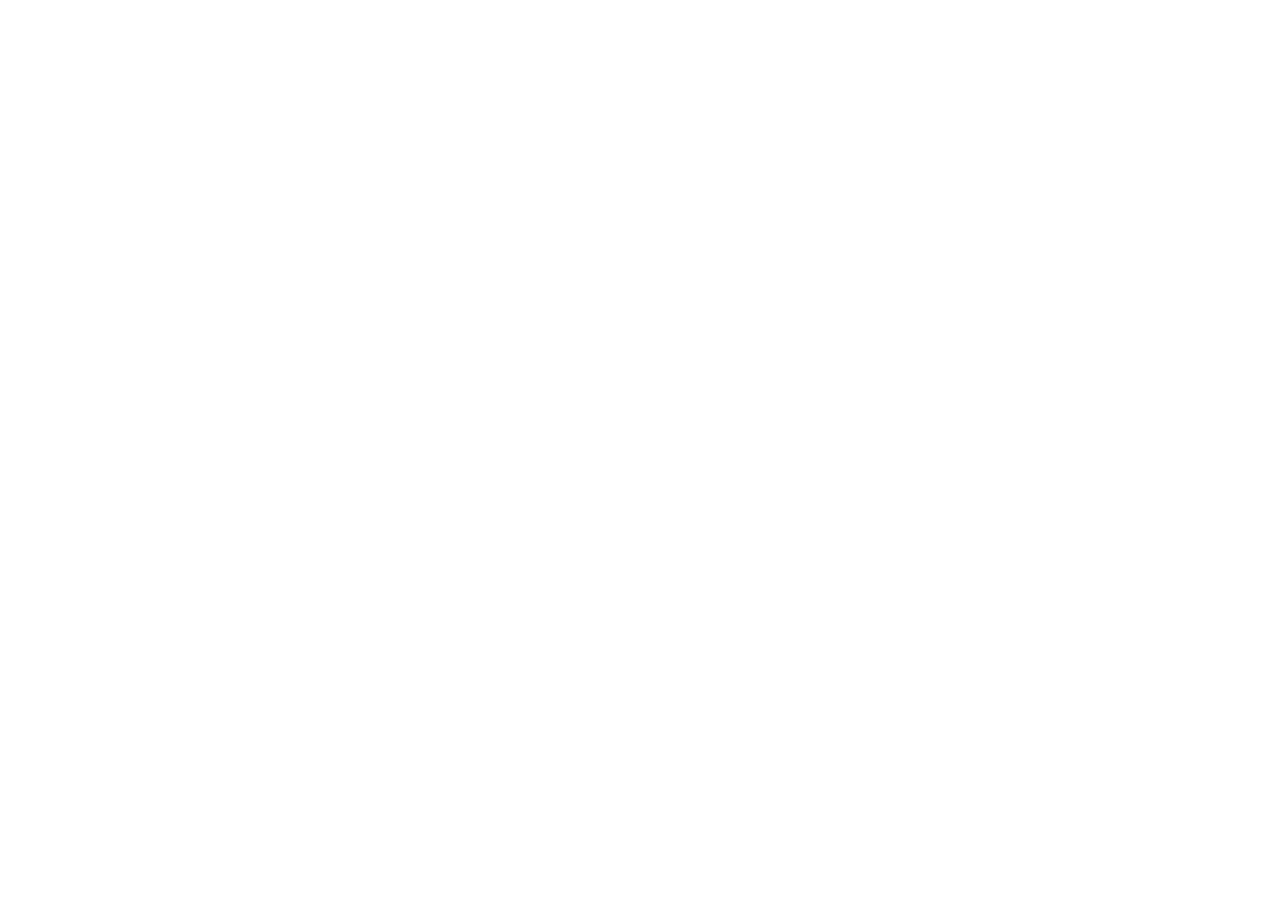
==== coach.html @ ded2ba2e "Create coach.html" ====
<!DOCTYPE html>
<html lang="es">
<head>
  <meta charset="UTF-8">
  <meta name="viewport" content="width=device-width, initial-scale=1.0">
  <title>Perfil del Entrenador</title>
  <link rel="stylesheet" href="css/styles.css">
</head>
<body>

  <div id="coachContainer"></div>

  <script src="js/coaches-data.js"></script>
  <script src="js/coach.js"></script>
</body>
</html>
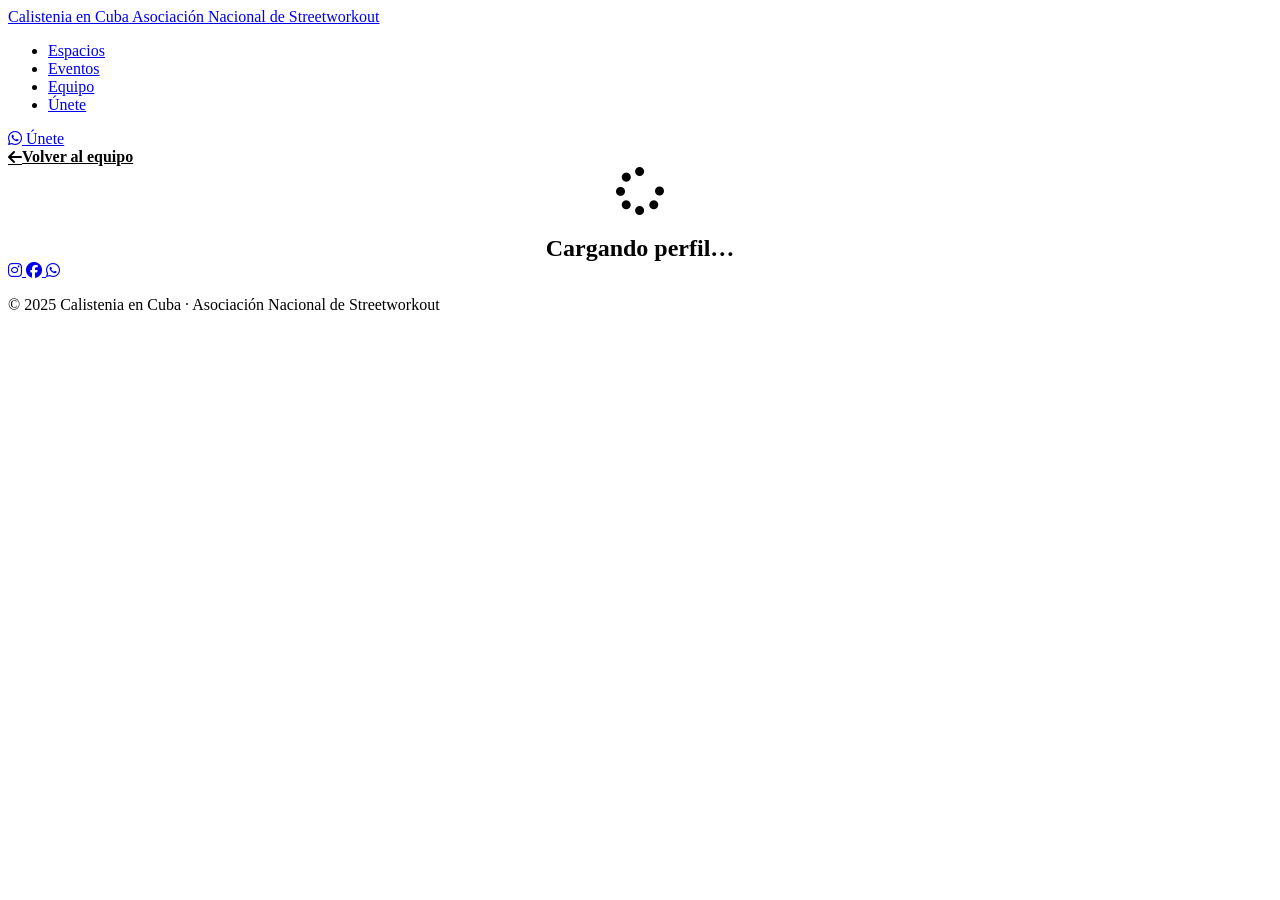
==== commit ab3c4e30: "Update coach.html" ====
--- a/coach.html
+++ b/coach.html
@@ -3,14 +3,280 @@
 <head>
   <meta charset="UTF-8">
   <meta name="viewport" content="width=device-width, initial-scale=1.0">
-  <title>Perfil del Entrenador</title>
-  <link rel="stylesheet" href="css/styles.css">
+
+  <title>Perfil del entrenador · Calistenia en Cuba</title>
+  <meta name="description" content="Perfil de entrenador de la Asociación Nacional de Streetworkout y Calistenia de Cuba.">
+
+  <link rel="icon" type="image/png" href="img/favicon.png">
+
+  <!-- Google Fonts: Inter -->
+  <link rel="preconnect" href="https://fonts.googleapis.com">
+  <link rel="preconnect" href="https://fonts.gstatic.com" crossorigin>
+  <link href="https://fonts.googleapis.com/css2?family=Inter:wght@400;500;600;700;800&display=swap" rel="stylesheet">
+
+  <!-- Font Awesome 6 -->
+  <link rel="stylesheet" href="https://cdnjs.cloudflare.com/ajax/libs/font-awesome/6.5.1/css/all.min.css">
+
+  <!-- Estilos globales (reutilizados de la home) -->
+  <link rel="stylesheet" href="css/style.css">
+
+  <!-- Estilos específicos de esta página -->
+  <style>
+    /* ============ COACH PAGE ============ */
+
+    .coach-main {
+      padding: var(--space-7) 0 var(--space-8);
+      background: var(--color-bg);
+    }
+
+    .coach-volver {
+      display: inline-flex;
+      align-items: center;
+      gap: var(--space-2);
+      font-size: var(--fs-sm);
+      font-weight: 600;
+      color: var(--color-text-muted);
+      margin-bottom: var(--space-5);
+      transition: color var(--t-fast), gap var(--t-fast);
+    }
+    .coach-volver:hover {
+      color: var(--color-primary);
+      gap: var(--space-3);
+    }
+
+    /* Cabecera del perfil */
+    .coach-header {
+      display: flex;
+      flex-direction: column;
+      align-items: center;
+      text-align: center;
+      gap: var(--space-3);
+      padding: var(--space-6) var(--space-5);
+      background: linear-gradient(135deg, var(--color-primary-soft) 0%, var(--color-bg) 100%);
+      border-radius: var(--radius-lg);
+      margin-bottom: var(--space-6);
+    }
+
+    .coach-avatar {
+      display: flex;
+      align-items: center;
+      justify-content: center;
+      width: 110px;
+      height: 110px;
+      border-radius: var(--radius-full);
+      background: linear-gradient(135deg, var(--color-primary) 0%, var(--color-primary-dark) 100%);
+      color: var(--color-white);
+      font-size: 2.75rem;
+      font-weight: 800;
+      letter-spacing: -0.02em;
+      box-shadow: 0 10px 30px rgba(212, 46, 75, 0.30);
+    }
+
+    .coach-nombre {
+      font-size: clamp(1.5rem, 5vw, 2rem);
+      font-weight: 800;
+      letter-spacing: -0.01em;
+    }
+
+    .coach-rol {
+      font-size: var(--fs-base);
+      color: var(--color-primary);
+      font-weight: 600;
+    }
+
+    .coach-ubicacion {
+      display: inline-flex;
+      align-items: center;
+      gap: var(--space-2);
+      font-size: var(--fs-sm);
+      color: var(--color-text-muted);
+    }
+    .coach-ubicacion i { color: var(--color-primary); }
+
+    /* Bloque de bio */
+    .coach-bio {
+      font-size: var(--fs-base);
+      color: var(--color-text);
+      line-height: 1.7;
+      margin-bottom: var(--space-6);
+      text-align: center;
+      max-width: 640px;
+      margin-inline: auto;
+    }
+
+    /* Grid de datos: especialidades + stats + contacto */
+    .coach-grid {
+      display: grid;
+      grid-template-columns: 1fr;
+      gap: var(--space-5);
+      margin-bottom: var(--space-6);
+    }
+
+    .coach-bloque {
+      background: var(--color-bg-soft);
+      border-radius: var(--radius-lg);
+      padding: var(--space-5);
+    }
+
+    .coach-bloque h3 {
+      display: flex;
+      align-items: center;
+      gap: var(--space-2);
+      font-size: var(--fs-lg);
+      font-weight: 700;
+      margin-bottom: var(--space-4);
+    }
+    .coach-bloque h3 i { color: var(--color-primary); }
+
+    /* Especialidades como tags */
+    .coach-especialidades {
+      display: flex;
+      flex-wrap: wrap;
+      gap: var(--space-2);
+    }
+
+    /* Stats en fila */
+    .coach-stats {
+      display: grid;
+      grid-template-columns: repeat(3, 1fr);
+      gap: var(--space-3);
+      text-align: center;
+    }
+
+    .coach-stat {
+      display: flex;
+      flex-direction: column;
+      gap: var(--space-1);
+    }
+
+    .coach-stat strong {
+      font-size: var(--fs-xl);
+      font-weight: 800;
+      color: var(--color-primary);
+    }
+
+    .coach-stat span {
+      font-size: var(--fs-xs);
+      color: var(--color-text-muted);
+      text-transform: uppercase;
+      letter-spacing: 0.04em;
+    }
+
+    /* CTA WhatsApp */
+    .coach-cta {
+      display: flex;
+      justify-content: center;
+      margin-top: var(--space-5);
+    }
+
+    /* Estado de error / cargando */
+    .coach-estado {
+      text-align: center;
+      padding: var(--space-8) var(--space-4);
+    }
+
+    .coach-estado i {
+      font-size: 3rem;
+      color: var(--color-primary);
+      margin-bottom: var(--space-4);
+    }
+
+    .coach-estado h2 {
+      margin-bottom: var(--space-3);
+    }
+
+    .coach-estado p {
+      color: var(--color-text-muted);
+      margin-bottom: var(--space-5);
+    }
+
+    /* Ajustes desktop */
+    @media (min-width: 640px) {
+      .coach-grid {
+        grid-template-columns: 1fr 1fr;
+      }
+      .coach-bloque.coach-bloque-full {
+        grid-column: 1 / -1;
+      }
+    }
+  </style>
 </head>
 <body>
 
-  <div id="coachContainer"></div>
-
-  <script src="js/coaches-data.js"></script>
+  <!-- ===================== HEADER ===================== -->
+  <header class="site-header">
+    <div class="container header-inner">
+
+      <a href="index.html" class="brand" aria-label="Inicio">
+        <span class="brand-title">Calistenia en Cuba</span>
+        <span class="brand-subtitle">Asociación Nacional de Streetworkout</span>
+      </a>
+
+      <nav class="main-nav" aria-label="Navegación principal">
+        <ul>
+          <li><a href="index.html#espacios">Espacios</a></li>
+          <li><a href="index.html#eventos">Eventos</a></li>
+          <li><a href="index.html#equipo">Equipo</a></li>
+          <li><a href="index.html#unete">Únete</a></li>
+        </ul>
+      </nav>
+
+      <a href="https://wa.me/5359638868"
+         class="btn btn-primary header-cta"
+         target="_blank" rel="noopener">
+        <i class="fa-brands fa-whatsapp" aria-hidden="true"></i>
+        Únete
+      </a>
+
+    </div>
+  </header>
+
+  <!-- ===================== MAIN ===================== -->
+  <main class="coach-main">
+    <div class="container">
+
+      <a href="index.html#entrenadores" class="coach-volver">
+        <i class="fa-solid fa-arrow-left" aria-hidden="true"></i>
+        Volver al equipo
+      </a>
+
+      <!-- Aquí se inyecta el contenido del coach vía JS -->
+      <div id="coach-content">
+        <!-- Placeholder mientras carga -->
+        <div class="coach-estado">
+          <i class="fa-solid fa-spinner fa-spin" aria-hidden="true"></i>
+          <h2>Cargando perfil…</h2>
+        </div>
+      </div>
+
+    </div>
+  </main>
+
+  <!-- ===================== FOOTER ===================== -->
+  <footer class="site-footer">
+    <div class="container footer-inner">
+
+      <div class="footer-redes">
+        <a href="#" aria-label="Instagram" target="_blank" rel="noopener">
+          <i class="fa-brands fa-instagram" aria-hidden="true"></i>
+        </a>
+        <a href="#" aria-label="Facebook" target="_blank" rel="noopener">
+          <i class="fa-brands fa-facebook" aria-hidden="true"></i>
+        </a>
+        <a href="https://wa.me/5359638868" aria-label="WhatsApp" target="_blank" rel="noopener">
+          <i class="fa-brands fa-whatsapp" aria-hidden="true"></i>
+        </a>
+      </div>
+
+      <p class="footer-firma">
+        &copy; 2025 Calistenia en Cuba · Asociación Nacional de Streetworkout
+      </p>
+
+    </div>
+  </footer>
+
+  <!-- Lógica + datos del coach -->
   <script src="js/coach.js"></script>
+
 </body>
 </html>
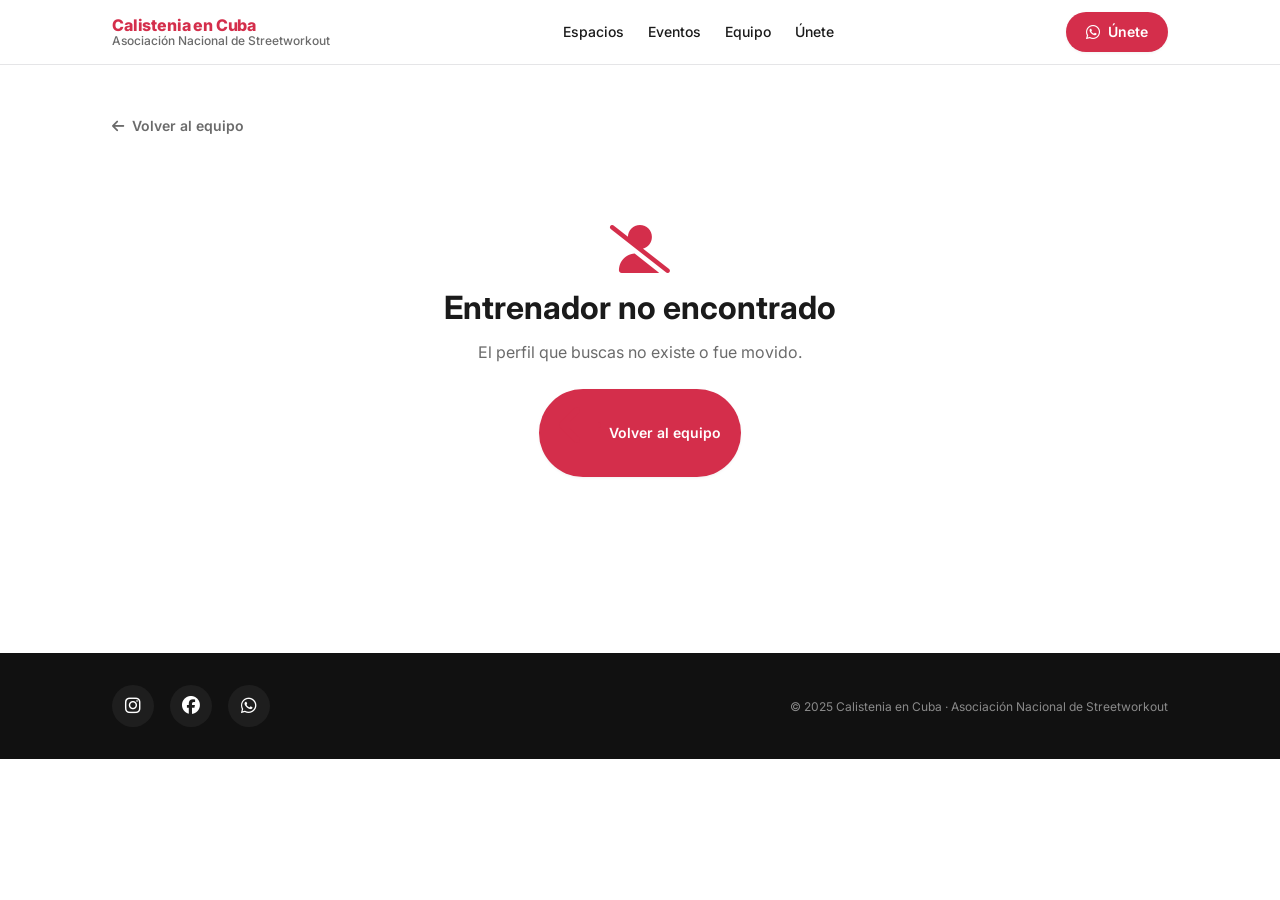
==== commit 2f0e9ff8: "Update coach.html" ====
--- a/coach.html
+++ b/coach.html
@@ -18,7 +18,7 @@
   <link rel="stylesheet" href="https://cdnjs.cloudflare.com/ajax/libs/font-awesome/6.5.1/css/all.min.css">
 
   <!-- Estilos globales (reutilizados de la home) -->
-  <link rel="stylesheet" href="css/style.css">
+  <link rel="stylesheet" href="style.css">
 
   <!-- Estilos específicos de esta página -->
   <style>
--- a/style.css
+++ b/style.css
@@ -0,0 +1,1116 @@
+/* =========================================================
+   CALISTENIA EN CUBA — style.css
+   Fase 2: base (variables, reset, tipografía, header, hero, footer)
+   ========================================================= */
+
+/* ---------- 1. VARIABLES ---------- */
+:root {
+  /* Colores */
+  --color-primary: #d42e4b;
+  --color-primary-dark: #b02240;
+  --color-primary-soft: #fde8ec;
+  --color-text: #1a1a1a;
+  --color-text-muted: #6b6b6b;
+  --color-bg: #ffffff;
+  --color-bg-soft: #f7f7f8;
+  --color-border: #e5e5e7;
+  --color-white: #ffffff;
+
+  /* Tipografía */
+  --font-base: 'Inter', system-ui, -apple-system, Segoe UI, Roboto, sans-serif;
+  --fs-xs: 0.75rem;
+  --fs-sm: 0.875rem;
+  --fs-base: 1rem;
+  --fs-lg: 1.125rem;
+  --fs-xl: 1.5rem;
+  --fs-2xl: 2rem;
+  --fs-3xl: 2.5rem;
+
+  /* Espaciado */
+  --space-1: 0.25rem;
+  --space-2: 0.5rem;
+  --space-3: 0.75rem;
+  --space-4: 1rem;
+  --space-5: 1.5rem;
+  --space-6: 2rem;
+  --space-7: 3rem;
+  --space-8: 4rem;
+
+  /* Layout */
+  --container-max: 1120px;
+  --container-pad: 1.25rem;
+  --radius-sm: 8px;
+  --radius: 14px;
+  --radius-lg: 20px;
+  --radius-full: 999px;
+
+  /* Sombras */
+  --shadow-sm: 0 1px 3px rgba(0, 0, 0, 0.06);
+  --shadow: 0 4px 14px rgba(0, 0, 0, 0.08);
+  --shadow-lg: 0 10px 30px rgba(0, 0, 0, 0.10);
+
+  /* Transiciones */
+  --t-fast: 0.15s ease;
+  --t: 0.25s ease;
+}
+
+/* ---------- 2. RESET ---------- */
+*,
+*::before,
+*::after {
+  box-sizing: border-box;
+  margin: 0;
+  padding: 0;
+}
+
+html {
+  scroll-behavior: smooth;
+  scroll-padding-top: 80px; /* compensa el header fijo */
+  -webkit-text-size-adjust: 100%;
+}
+
+body {
+  font-family: var(--font-base);
+  font-size: var(--fs-base);
+  line-height: 1.6;
+  color: var(--color-text);
+  background: var(--color-bg);
+  -webkit-font-smoothing: antialiased;
+  -moz-osx-font-smoothing: grayscale;
+}
+
+img, picture, svg {
+  display: block;
+  max-width: 100%;
+  height: auto;
+}
+
+a {
+  color: inherit;
+  text-decoration: none;
+}
+
+ul, ol {
+  list-style: none;
+}
+
+button {
+  font: inherit;
+  cursor: pointer;
+  border: none;
+  background: none;
+}
+
+/* ---------- 3. TIPOGRAFÍA ---------- */
+h1, h2, h3, h4 {
+  font-weight: 700;
+  line-height: 1.2;
+  color: var(--color-text);
+}
+
+h1 { font-size: var(--fs-3xl); }
+h2 { font-size: var(--fs-2xl); }
+h3 { font-size: var(--fs-xl); }
+h4 { font-size: var(--fs-lg); }
+
+p { color: var(--color-text); }
+
+/* ---------- 4. CONTENEDOR ---------- */
+.container {
+  width: 100%;
+  max-width: var(--container-max);
+  margin-inline: auto;
+  padding-inline: var(--container-pad);
+}
+
+/* ---------- 5. BOTONES ---------- */
+.btn {
+  display: inline-flex;
+  align-items: center;
+  justify-content: center;
+  gap: var(--space-2);
+  padding: 0.75rem 1.25rem;
+  border-radius: var(--radius-full);
+  font-weight: 600;
+  font-size: var(--fs-sm);
+  line-height: 1;
+  transition: transform var(--t-fast), box-shadow var(--t-fast), background var(--t-fast), color var(--t-fast), border-color var(--t-fast);
+  white-space: nowrap;
+}
+
+.btn i { font-size: 1rem; }
+
+.btn-primary {
+  background: var(--color-primary);
+  color: var(--color-white);
+  box-shadow: var(--shadow-sm);
+}
+.btn-primary:hover {
+  background: var(--color-primary-dark);
+  transform: translateY(-1px);
+  box-shadow: var(--shadow);
+}
+
+.btn-outline {
+  background: transparent;
+  color: var(--color-primary);
+  border: 1.5px solid var(--color-primary);
+}
+.btn-outline:hover {
+  background: var(--color-primary);
+  color: var(--color-white);
+}
+
+.btn-lg {
+  padding: 1rem 1.75rem;
+  font-size: var(--fs-base);
+}
+
+.btn-sm {
+  padding: 0.5rem 1rem;
+  font-size: var(--fs-xs);
+}
+
+/* ---------- 6. HEADER ---------- */
+.site-header {
+  position: sticky;
+  top: 0;
+  z-index: 100;
+  background: rgba(255, 255, 255, 0.95);
+  backdrop-filter: saturate(180%) blur(10px);
+  border-bottom: 1px solid var(--color-border);
+}
+
+.header-inner {
+  display: flex;
+  align-items: center;
+  justify-content: space-between;
+  gap: var(--space-4);
+  padding-block: var(--space-3);
+}
+
+.brand {
+  display: flex;
+  flex-direction: column;
+  line-height: 1.1;
+}
+
+.brand-title {
+  font-weight: 800;
+  font-size: var(--fs-base);
+  color: var(--color-primary);
+  letter-spacing: -0.01em;
+}
+
+.brand-subtitle {
+  font-size: var(--fs-xs);
+  color: var(--color-text-muted);
+  font-weight: 500;
+}
+
+/* Nav: en móvil ocultamos los enlaces y dejamos solo el botón */
+.main-nav {
+  display: none;
+}
+
+.header-cta { flex-shrink: 0; }
+
+/* ---------- 7. HERO ---------- */
+.hero {
+  position: relative;
+  padding: var(--space-8) 0;
+  background: linear-gradient(180deg, var(--color-primary-soft) 0%, var(--color-bg) 100%);
+  overflow: hidden;
+}
+
+.hero-inner {
+  display: flex;
+  flex-direction: column;
+  gap: var(--space-4);
+  text-align: center;
+  align-items: center;
+}
+
+.hero-title {
+  font-size: clamp(2rem, 7vw, 3.5rem);
+  font-weight: 800;
+  letter-spacing: -0.02em;
+  color: var(--color-text);
+}
+
+.hero-subtitle {
+  font-size: var(--fs-lg);
+  color: var(--color-text-muted);
+  max-width: 560px;
+}
+
+.hero-actions {
+  display: flex;
+  flex-wrap: wrap;
+  gap: var(--space-3);
+  justify-content: center;
+  margin-top: var(--space-2);
+}
+
+/* ---------- 8. SECCIONES (base genérica) ---------- */
+.section {
+  padding: var(--space-7) 0;
+}
+
+.section-header {
+  text-align: center;
+  margin-bottom: var(--space-6);
+  display: flex;
+  flex-direction: column;
+  gap: var(--space-2);
+}
+
+.section-title {
+  font-size: clamp(1.5rem, 5vw, 2rem);
+  font-weight: 800;
+  letter-spacing: -0.01em;
+}
+
+.section-subtitle {
+  color: var(--color-text-muted);
+  font-size: var(--fs-base);
+  max-width: 620px;
+  margin-inline: auto;
+}
+
+/* ---------- 9. CARDS (base genérica) ---------- */
+.cards-grid {
+  display: grid;
+  grid-template-columns: 1fr;
+  gap: var(--space-5);
+}
+
+.card {
+  background: var(--color-white);
+  border: 1px solid var(--color-border);
+  border-radius: var(--radius-lg);
+  box-shadow: var(--shadow-sm);
+  overflow: hidden;
+  transition: transform var(--t), box-shadow var(--t), border-color var(--t);
+}
+
+.card:hover {
+  transform: translateY(-3px);
+  box-shadow: var(--shadow-lg);
+  border-color: transparent;
+}
+
+.card-body {
+  padding: var(--space-5);
+  display: flex;
+  flex-direction: column;
+  gap: var(--space-3);
+}
+
+.card-title {
+  font-size: var(--fs-lg);
+  font-weight: 700;
+}
+
+.card-description {
+  color: var(--color-text-muted);
+  font-size: var(--fs-sm);
+}
+
+.card-location,
+.card-schedule,
+.evento-lugar,
+.evento-hora {
+  display: flex;
+  align-items: center;
+  gap: var(--space-2);
+  color: var(--color-text-muted);
+  font-size: var(--fs-sm);
+}
+
+.card-location i,
+.card-schedule i,
+.evento-lugar i,
+.evento-hora i {
+  color: var(--color-primary);
+  font-size: var(--fs-sm);
+  width: 14px;
+  text-align: center;
+}
+
+.card-tags {
+  display: flex;
+  flex-wrap: wrap;
+  gap: var(--space-2);
+}
+
+.tag {
+  background: var(--color-primary-soft);
+  color: var(--color-primary);
+  font-size: var(--fs-xs);
+  font-weight: 600;
+  padding: 0.25rem 0.6rem;
+  border-radius: var(--radius-full);
+}
+
+/* ---------- 10. FOOTER ---------- */
+.site-footer {
+  background: #111111;
+  color: #cfcfcf;
+  padding: var(--space-6) 0;
+  margin-top: var(--space-7);
+}
+
+.footer-inner {
+  display: flex;
+  flex-direction: column;
+  align-items: center;
+  gap: var(--space-4);
+  text-align: center;
+}
+
+.footer-redes {
+  display: flex;
+  gap: var(--space-4);
+}
+
+.footer-redes a {
+  display: inline-flex;
+  align-items: center;
+  justify-content: center;
+  width: 42px;
+  height: 42px;
+  border-radius: var(--radius-full);
+  background: #1e1e1e;
+  color: #ffffff;
+  font-size: var(--fs-lg);
+  transition: background var(--t-fast), transform var(--t-fast);
+}
+
+.footer-redes a:hover {
+  background: var(--color-primary);
+  transform: translateY(-2px);
+}
+
+.footer-firma {
+  font-size: var(--fs-xs);
+  color: #8a8a8a;
+}
+
+/* =========================================================
+   FASE 3 — SECCIÓN ESPACIOS
+   ========================================================= */
+
+.espacios {
+  background: var(--color-bg);
+}
+
+.espacio-card {
+  display: flex;
+  flex-direction: column;
+}
+
+/* Cabecera visual con icono y color de fondo */
+.espacio-media {
+  position: relative;
+  height: 120px;
+  background: linear-gradient(135deg, var(--color-primary) 0%, var(--color-primary-dark) 100%);
+  display: flex;
+  align-items: center;
+  justify-content: center;
+  color: var(--color-white);
+  font-size: 2.75rem;
+  overflow: hidden;
+}
+
+/* Detalle decorativo sutil */
+.espacio-media::after {
+  content: "";
+  position: absolute;
+  inset: 0;
+  background-image: radial-gradient(circle at 20% 20%, rgba(255,255,255,0.15) 0%, transparent 40%),
+                    radial-gradient(circle at 80% 80%, rgba(255,255,255,0.10) 0%, transparent 40%);
+  pointer-events: none;
+}
+
+.espacio-media i {
+  position: relative;
+  z-index: 1;
+  filter: drop-shadow(0 4px 10px rgba(0,0,0,0.25));
+}
+
+/* Badge sobre la cabecera */
+.espacio-badge {
+  position: absolute;
+  top: var(--space-3);
+  right: var(--space-3);
+  z-index: 2;
+  background: rgba(255, 255, 255, 0.95);
+  color: var(--color-primary);
+  font-size: var(--fs-xs);
+  font-weight: 700;
+  padding: 0.2rem 0.6rem;
+  border-radius: var(--radius-full);
+  text-transform: uppercase;
+  letter-spacing: 0.03em;
+}
+
+/* Ajustes finos del cuerpo de la tarjeta */
+.espacio-card .card-title {
+  font-size: var(--fs-lg);
+}
+
+.espacio-card .card-description {
+  min-height: 2.6em; /* alinea visualmente las tarjetas entre sí */
+}
+
+/* Botón de contacto al fondo, ocupa todo el ancho del body */
+.espacio-card .btn {
+  align-self: flex-start;
+  margin-top: var(--space-1);
+}
+
+/* =========================================================
+   FASE 4 — SECCIÓN EVENTOS
+   ========================================================= */
+
+.eventos {
+  background: var(--color-bg-soft);
+}
+
+.evento-card {
+  display: flex;
+  flex-direction: column;
+}
+
+/* Cabecera con fecha destacada + estado */
+.evento-media {
+  position: relative;
+  display: flex;
+  align-items: center;
+  justify-content: space-between;
+  gap: var(--space-3);
+  padding: var(--space-4) var(--space-5);
+  background: linear-gradient(135deg, var(--color-primary) 0%, var(--color-primary-dark) 100%);
+  color: var(--color-white);
+}
+
+/* Bloque de fecha estilo calendario */
+.evento-fecha {
+  display: flex;
+  flex-direction: column;
+  align-items: center;
+  justify-content: center;
+  background: rgba(255, 255, 255, 0.18);
+  border: 1px solid rgba(255, 255, 255, 0.35);
+  border-radius: var(--radius);
+  padding: var(--space-2) var(--space-4);
+  backdrop-filter: blur(4px);
+  line-height: 1;
+}
+
+.evento-dia {
+  font-size: 1.75rem;
+  font-weight: 800;
+  letter-spacing: -0.02em;
+}
+
+.evento-mes {
+  font-size: var(--fs-xs);
+  text-transform: uppercase;
+  letter-spacing: 0.08em;
+  font-weight: 600;
+  opacity: 0.9;
+  margin-top: 2px;
+}
+
+/* Badges de estado */
+.evento-estado {
+  font-size: var(--fs-xs);
+  font-weight: 700;
+  padding: 0.3rem 0.7rem;
+  border-radius: var(--radius-full);
+  text-transform: uppercase;
+  letter-spacing: 0.04em;
+  white-space: nowrap;
+}
+
+.estado-proximo {
+  background: #ffffff;
+  color: var(--color-primary);
+}
+
+.estado-mes {
+  background: #ffe9c2;
+  color: #9a5b00;
+}
+
+.estado-pasado {
+  background: rgba(255, 255, 255, 0.85);
+  color: #555;
+}
+
+/* Tarjeta finalizada: atenuada */
+.evento-pasado {
+  opacity: 0.85;
+}
+
+.evento-pasado .card-title {
+  color: var(--color-text-muted);
+}
+
+/* Ajuste fino del body */
+.evento-card .card-description {
+  min-height: 3.4em;
+}
+
+.evento-card .btn {
+  align-self: flex-start;
+  margin-top: var(--space-1);
+}
+
+/* Ajuste de grid: 3 eventos → 3 columnas en desktop está bien,
+   pero limitamos el ancho para que no se estiren demasiado */
+@media (min-width: 900px) {
+  .eventos-grid {
+    max-width: 1040px;
+    margin-inline: auto;
+  }
+}
+
+/* =========================================================
+   FASE 5 — SECCIÓN EQUIPO
+   ========================================================= */
+
+.equipo {
+  background: var(--color-bg);
+}
+
+/* Bloques (devs / entrenadores) */
+.equipo-bloque {
+  margin-bottom: var(--space-7);
+}
+
+.equipo-bloque:last-child {
+  margin-bottom: 0;
+}
+
+.equipo-subtitulo {
+  display: flex;
+  align-items: center;
+  gap: var(--space-2);
+  font-size: var(--fs-xl);
+  font-weight: 700;
+  margin-bottom: var(--space-5);
+  padding-bottom: var(--space-3);
+  border-bottom: 2px solid var(--color-primary-soft);
+  color: var(--color-text);
+}
+
+.equipo-subtitulo i {
+  color: var(--color-primary);
+  font-size: var(--fs-lg);
+}
+
+/* Tarjetas de persona */
+.persona-card .card-body {
+  align-items: center;
+  text-align: center;
+  gap: var(--space-2);
+  padding: var(--space-6) var(--space-4);
+}
+
+.persona-avatar {
+  display: flex;
+  align-items: center;
+  justify-content: center;
+  width: 72px;
+  height: 72px;
+  border-radius: var(--radius-full);
+  background: linear-gradient(135deg, var(--color-primary) 0%, var(--color-primary-dark) 100%);
+  color: var(--color-white);
+  font-size: 1.75rem;
+  font-weight: 800;
+  letter-spacing: -0.02em;
+  margin-bottom: var(--space-2);
+  box-shadow: 0 6px 18px rgba(212, 46, 75, 0.28);
+}
+
+.persona-nombre {
+  font-size: var(--fs-lg);
+  font-weight: 700;
+  line-height: 1.2;
+}
+
+.persona-rol {
+  font-size: var(--fs-sm);
+  color: var(--color-primary);
+  font-weight: 600;
+}
+
+.persona-desc {
+  font-size: var(--fs-sm);
+  color: var(--color-text-muted);
+  margin-top: var(--space-1);
+}
+
+/* Tarjetas de desarrollador: más sobrias */
+.persona-dev {
+  background: var(--color-bg-soft);
+  border-color: transparent;
+}
+
+.persona-dev:hover {
+  transform: none;
+  box-shadow: var(--shadow-sm);
+  border-color: transparent;
+}
+
+.persona-dev .persona-avatar {
+  background: #2b2b2b;
+  box-shadow: none;
+}
+
+.persona-dev .persona-rol {
+  color: var(--color-text-muted);
+}
+
+/* Tarjetas de entrenador: clicables, con acento */
+.persona-coach {
+  cursor: pointer;
+  position: relative;
+  border-color: var(--color-border);
+}
+
+.persona-coach:hover {
+  border-color: var(--color-primary);
+  box-shadow: var(--shadow-lg);
+}
+
+.persona-link {
+  display: inline-flex;
+  align-items: center;
+  gap: var(--space-2);
+  margin-top: var(--space-2);
+  font-size: var(--fs-sm);
+  font-weight: 600;
+  color: var(--color-primary);
+  transition: gap var(--t-fast);
+}
+
+.persona-coach:hover .persona-link {
+  gap: var(--space-3);
+}
+
+.persona-link i {
+  font-size: var(--fs-xs);
+  transition: transform var(--t-fast);
+}
+
+.persona-coach:hover .persona-link i {
+  transform: translateX(3px);
+}
+
+/* Grid específico del equipo */
+@media (min-width: 640px) {
+  .equipo-grid {
+    grid-template-columns: repeat(2, 1fr);
+  }
+}
+
+@media (min-width: 900px) {
+  .equipo-grid {
+    grid-template-columns: repeat(4, 1fr);
+  }
+
+  /* Si solo hay 2 devs, que no se estiren a 4 columnas */
+  .persona-dev + .persona-dev ~ .persona-dev { /* nada, placeholder */ }
+
+  #desarrolladores .equipo-grid {
+    grid-template-columns: repeat(2, 1fr);
+    max-width: 560px;
+  }
+}
+
+/* =========================================================
+   FASE 5 — SECCIÓN EQUIPO
+   ========================================================= */
+
+.equipo {
+  background: var(--color-bg);
+}
+
+/* Bloques (devs / entrenadores) */
+.equipo-bloque {
+  margin-bottom: var(--space-7);
+}
+
+.equipo-bloque:last-child {
+  margin-bottom: 0;
+}
+
+.equipo-subtitulo {
+  display: flex;
+  align-items: center;
+  gap: var(--space-2);
+  font-size: var(--fs-xl);
+  font-weight: 700;
+  margin-bottom: var(--space-5);
+  padding-bottom: var(--space-3);
+  border-bottom: 2px solid var(--color-primary-soft);
+  color: var(--color-text);
+}
+
+.equipo-subtitulo i {
+  color: var(--color-primary);
+  font-size: var(--fs-lg);
+}
+
+/* Tarjetas de persona */
+.persona-card .card-body {
+  align-items: center;
+  text-align: center;
+  gap: var(--space-2);
+  padding: var(--space-6) var(--space-4);
+}
+
+.persona-avatar {
+  display: flex;
+  align-items: center;
+  justify-content: center;
+  width: 72px;
+  height: 72px;
+  border-radius: var(--radius-full);
+  background: linear-gradient(135deg, var(--color-primary) 0%, var(--color-primary-dark) 100%);
+  color: var(--color-white);
+  font-size: 1.75rem;
+  font-weight: 800;
+  letter-spacing: -0.02em;
+  margin-bottom: var(--space-2);
+  box-shadow: 0 6px 18px rgba(212, 46, 75, 0.28);
+}
+
+.persona-nombre {
+  font-size: var(--fs-lg);
+  font-weight: 700;
+  line-height: 1.2;
+}
+
+.persona-rol {
+  font-size: var(--fs-sm);
+  color: var(--color-primary);
+  font-weight: 600;
+}
+
+.persona-desc {
+  font-size: var(--fs-sm);
+  color: var(--color-text-muted);
+  margin-top: var(--space-1);
+}
+
+/* Tarjetas de desarrollador: más sobrias */
+.persona-dev {
+  background: var(--color-bg-soft);
+  border-color: transparent;
+}
+
+.persona-dev:hover {
+  transform: none;
+  box-shadow: var(--shadow-sm);
+  border-color: transparent;
+}
+
+.persona-dev .persona-avatar {
+  background: #2b2b2b;
+  box-shadow: none;
+}
+
+.persona-dev .persona-rol {
+  color: var(--color-text-muted);
+}
+
+/* Tarjetas de entrenador: clicables, con acento */
+.persona-coach {
+  cursor: pointer;
+  position: relative;
+  border-color: var(--color-border);
+}
+
+.persona-coach:hover {
+  border-color: var(--color-primary);
+  box-shadow: var(--shadow-lg);
+}
+
+.persona-link {
+  display: inline-flex;
+  align-items: center;
+  gap: var(--space-2);
+  margin-top: var(--space-2);
+  font-size: var(--fs-sm);
+  font-weight: 600;
+  color: var(--color-primary);
+  transition: gap var(--t-fast);
+}
+
+.persona-coach:hover .persona-link {
+  gap: var(--space-3);
+}
+
+.persona-link i {
+  font-size: var(--fs-xs);
+  transition: transform var(--t-fast);
+}
+
+.persona-coach:hover .persona-link i {
+  transform: translateX(3px);
+}
+
+/* Grid específico del equipo */
+@media (min-width: 640px) {
+  .equipo-grid {
+    grid-template-columns: repeat(2, 1fr);
+  }
+}
+
+@media (min-width: 900px) {
+  .equipo-grid {
+    grid-template-columns: repeat(4, 1fr);
+  }
+
+  /* Si solo hay 2 devs, que no se estiren a 4 columnas */
+  .persona-dev + .persona-dev ~ .persona-dev { /* nada, placeholder */ }
+
+  #desarrolladores .equipo-grid {
+    grid-template-columns: repeat(2, 1fr);
+    max-width: 560px;
+  }
+}
+
+/* =========================================================
+   FASE 6 — SECCIÓN ÚNETE + PULIDO FINAL
+   ========================================================= */
+
+/* ---------- Sección Únete ---------- */
+.unete {
+  background: linear-gradient(135deg, var(--color-primary) 0%, var(--color-primary-dark) 100%);
+  color: var(--color-white);
+  position: relative;
+  overflow: hidden;
+}
+
+/* Detalle decorativo sutil */
+.unete::before {
+  content: "";
+  position: absolute;
+  inset: 0;
+  background-image:
+    radial-gradient(circle at 15% 20%, rgba(255,255,255,0.12) 0%, transparent 45%),
+    radial-gradient(circle at 85% 80%, rgba(255,255,255,0.10) 0%, transparent 45%);
+  pointer-events: none;
+}
+
+.unete-inner {
+  position: relative;
+  z-index: 1;
+  display: flex;
+  flex-direction: column;
+  align-items: center;
+  text-align: center;
+  gap: var(--space-4);
+  padding-block: var(--space-5);
+}
+
+.unete .section-title {
+  color: var(--color-white);
+}
+
+.unete .section-subtitle {
+  color: rgba(255, 255, 255, 0.9);
+  max-width: 520px;
+}
+
+.unete-icono {
+  display: flex;
+  align-items: center;
+  justify-content: center;
+  width: 68px;
+  height: 68px;
+  border-radius: var(--radius-full);
+  background: rgba(255, 255, 255, 0.15);
+  border: 1px solid rgba(255, 255, 255, 0.3);
+  font-size: 1.75rem;
+  color: var(--color-white);
+  margin-bottom: var(--space-2);
+  backdrop-filter: blur(4px);
+}
+
+/* Botón sobre fondo rojo → invertido a blanco */
+.unete .btn-primary {
+  background: var(--color-white);
+  color: var(--color-primary);
+  box-shadow: 0 8px 22px rgba(0, 0, 0, 0.18);
+}
+
+.unete .btn-primary:hover {
+  background: var(--color-white);
+  color: var(--color-primary-dark);
+  transform: translateY(-2px);
+  box-shadow: 0 12px 28px rgba(0, 0, 0, 0.25);
+}
+
+.unete-nota {
+  font-size: var(--fs-xs);
+  color: rgba(255, 255, 255, 0.75);
+  margin-top: var(--space-2);
+}
+
+/* ---------- Pulido: espaciado vertical consistente ---------- */
+.section {
+  padding: var(--space-8) 0;
+}
+
+/* ---------- Pulido: focus accesible (teclado) ---------- */
+a:focus-visible,
+button:focus-visible {
+  outline: 3px solid var(--color-primary);
+  outline-offset: 3px;
+  border-radius: var(--radius-sm);
+}
+
+.unete a:focus-visible {
+  outline-color: var(--color-white);
+}
+
+/* ---------- Pulido: selección de texto ---------- */
+::selection {
+  background: var(--color-primary);
+  color: var(--color-white);
+}
+
+/* ---------- Pulido: scrollbar sutil (solo desktop) ---------- */
+@media (min-width: 900px) {
+  body::-webkit-scrollbar {
+    width: 10px;
+  }
+  body::-webkit-scrollbar-track {
+    background: var(--color-bg-soft);
+  }
+  body::-webkit-scrollbar-thumb {
+    background: #c8c8cc;
+    border-radius: var(--radius-full);
+  }
+  body::-webkit-scrollbar-thumb:hover {
+    background: var(--color-primary);
+  }
+}
+
+/* ---------- Pulido: animación sutil de entrada por sección ---------- */
+@keyframes fadeUp {
+  from {
+    opacity: 0;
+    transform: translateY(12px);
+  }
+  to {
+    opacity: 1;
+    transform: translateY(0);
+  }
+}
+
+.section-header,
+.cards-grid {
+  animation: fadeUp 0.5s ease both;
+}
+
+@media (prefers-reduced-motion: reduce) {
+  *,
+  *::before,
+  *::after {
+    animation-duration: 0.001ms !important;
+    animation-iteration-count: 1 !important;
+    transition-duration: 0.001ms !important;
+    scroll-behavior: auto !important;
+  }
+}
+
+/* ---------- Pulido: ajustes finos en desktop ---------- */
+@media (min-width: 900px) {
+  .section {
+    padding: var(--space-8) 0;
+  }
+
+  .equipo-bloque {
+    margin-bottom: var(--space-8);
+  }
+}
+
+/* =========================================================
+   11. MEDIA QUERIES (mobile-first → escalamos)
+   ========================================================= */
+
+/* Tablet en adelante */
+@media (min-width: 640px) {
+  .cards-grid {
+    grid-template-columns: repeat(2, 1fr);
+  }
+}
+
+/* Desktop en adelante */
+@media (min-width: 900px) {
+  :root {
+    --container-pad: 2rem;
+  }
+
+  .main-nav {
+    display: block;
+  }
+
+  .main-nav ul {
+    display: flex;
+    gap: var(--space-5);
+  }
+
+  .main-nav a {
+    font-size: var(--fs-sm);
+    font-weight: 500;
+    color: var(--color-text);
+    position: relative;
+    padding-block: var(--space-1);
+    transition: color var(--t-fast);
+  }
+
+  .main-nav a::after {
+    content: "";
+    position: absolute;
+    left: 0;
+    bottom: -2px;
+    width: 0;
+    height: 2px;
+    background: var(--color-primary);
+    transition: width var(--t);
+  }
+
+  .main-nav a:hover {
+    color: var(--color-primary);
+  }
+
+  .main-nav a:hover::after {
+    width: 100%;
+  }
+
+  .hero-inner {
+    text-align: left;
+    align-items: flex-start;
+  }
+
+  .hero-actions { justify-content: flex-start; }
+
+  .cards-grid {
+    grid-template-columns: repeat(3, 1fr);
+  }
+
+  .footer-inner {
+    flex-direction: row;
+    justify-content: space-between;
+    text-align: left;
+  }
+    }
